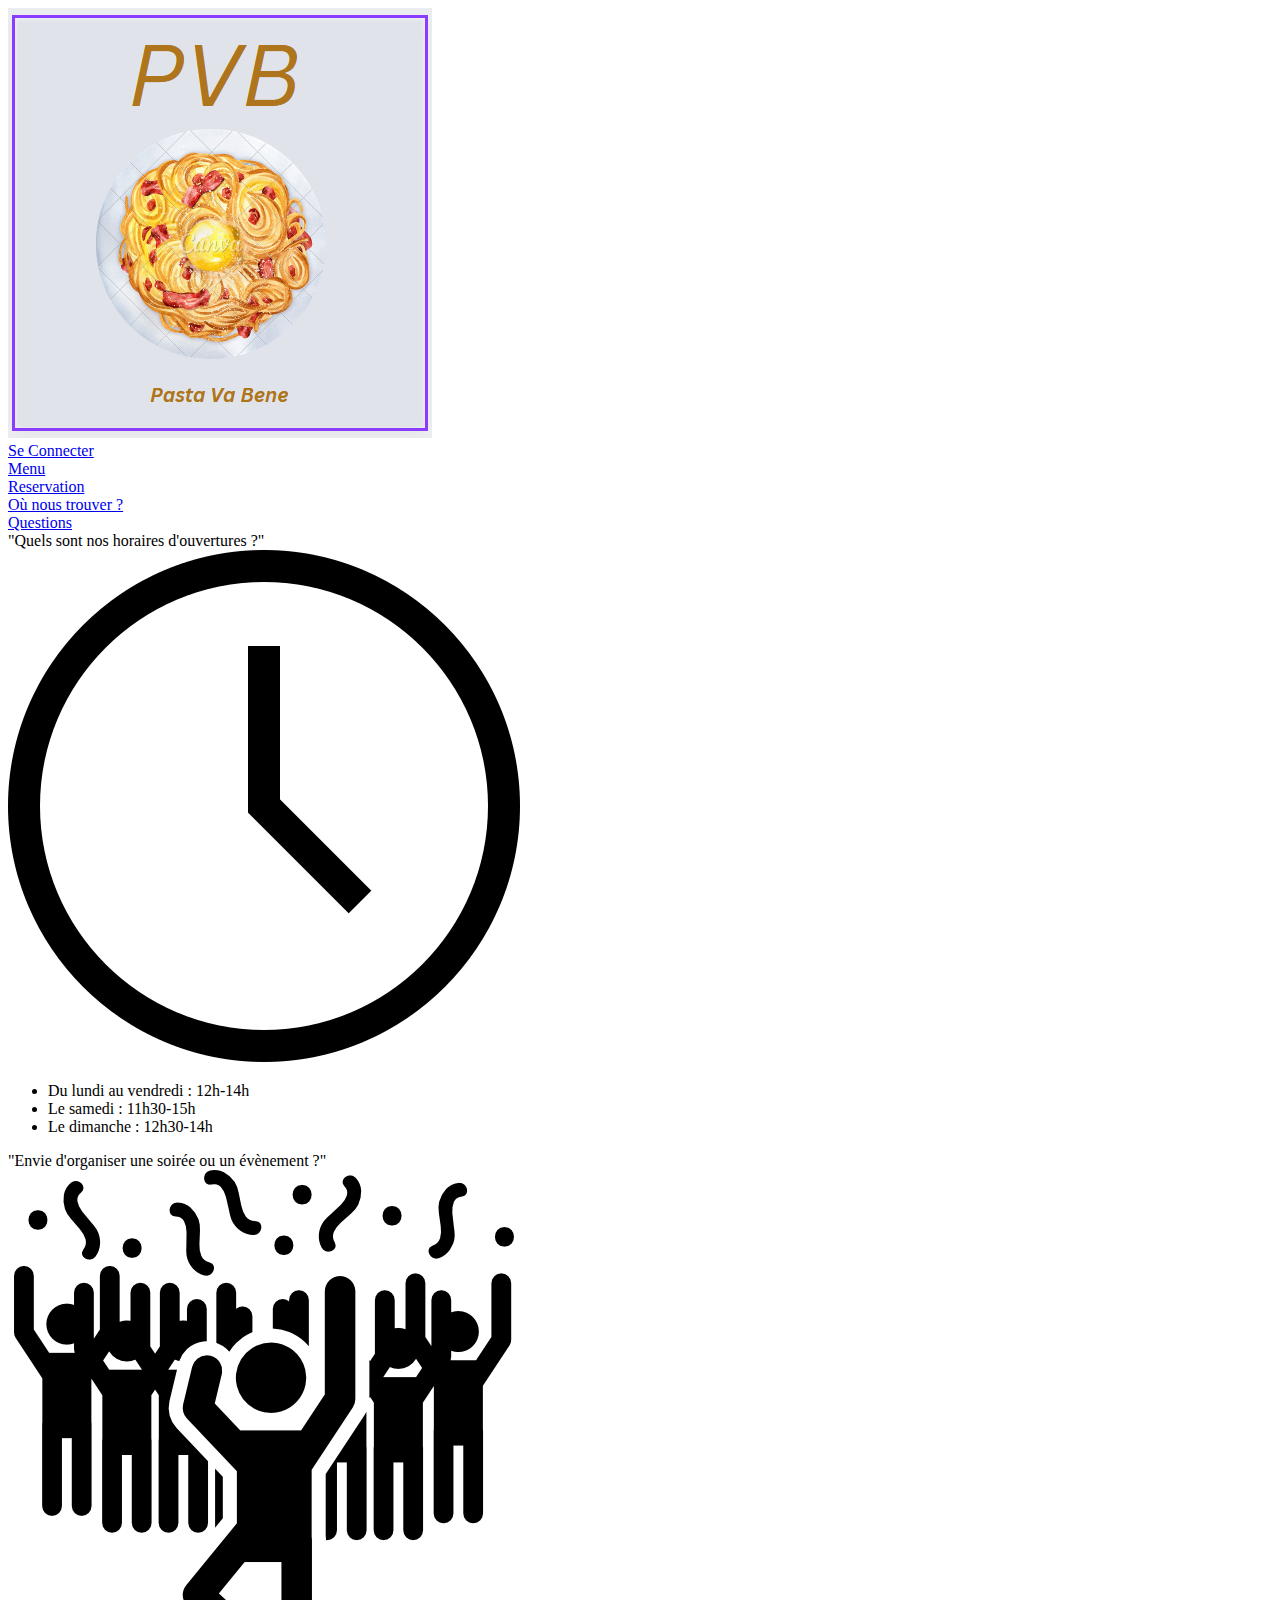
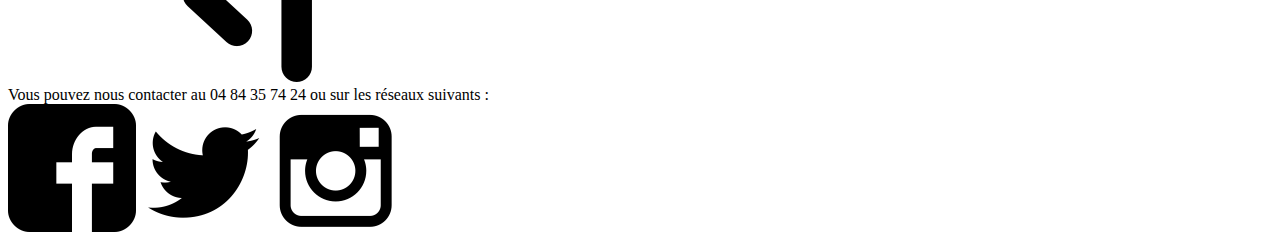
==== index.html @ 0336acf3 "hg" ====
<!DOCTYPE html>
<html lang="fr">
<head>
    <title> Accueil </title>
    <meta charset="utf-8">
    <meta name="description" content="Accueil du site">
    <meta name="keywords" content="restaurant, pâtes, pasta va bene">
    <meta name="author" content="PIAT Romain, GIONNANE Noa, MASQUELIER Clement">
    <link rel="icon" type="image/x-icon" href="images/logo.png">
    <link rel="stylesheet" type="text/css" href="css/index.css">
</head>

    <body>
        <nav>
            <div>
                <a id="logo" href="index.html"> <!--il y avait une faute ici ca faisait beuguer-->
                    <img src="images/logo.png" alt="Logo">
                </a>
                   
                <a id="connect" href="HTML/connect.html">
                    <div>
                        Se Connecter
                    </div>
                </a>
                <a id="menu" href="HTML/menu.html">
                    <div>
                        Menu
                    </div>
                </a>
                <a id="reservation" href="HTML/reservation.html">
                    <div>
                        Reservation
                    </div>
                </a>
                <a id="localisation" href="HTML/localisation.html">
                    <div>
                        Où nous trouver ?
                    </div>
                </a>
                <a id="questions" href="HTML/questions.html">
                    <div>
                        Questions
                    </div>
                </a>
            </div>
        </nav>
        <header>   
        </header>

        <div id="accueil">
            <div class="horaires">
                <div class="question1">"Quels sont nos horaires d'ouvertures ?"</div>
                <img id="horloge" src="images/horloge.png" alt="symbole">
                <div class="rep">
                    <ul>
                        <li>Du lundi au vendredi : 12h-14h</li>
                        <li>Le samedi : 11h30-15h</li>
                        <li>Le dimanche : 12h30-14h</li>
                    </ul>
                </div>
            </div>

            <div class="soiree">
                <div class="question2">"Envie d'organiser une soirée ou un évènement ?"</div>
                <img id="fete" src="images/soiree.png" alt="symbole">
            </div>

            <div class="test">
                
            </div>
        </div>

        <footer>

            <div class="numero">
                Vous pouvez nous contacter au 04 84 35 74 24 ou sur les réseaux suivants :
            </div>

            <div id="reseaux">
                <a class="facebook" href="http://facebook.com/" target="_blank"><img src="images/facebook.png" alt="Facebook pasta va bene"></a>
                <a class="twitter" href="http://twitter.com/" target="_blank"><img src="images/twitter.png" alt="Twitter pasta va bene"></a>
                <a class="instagram" href="http://instagram.com/" target="_blank"><img src="images/instagram.png" alt="Instagram pasta va bene"></a>
            </div>
        </footer>
    </body>
</html>
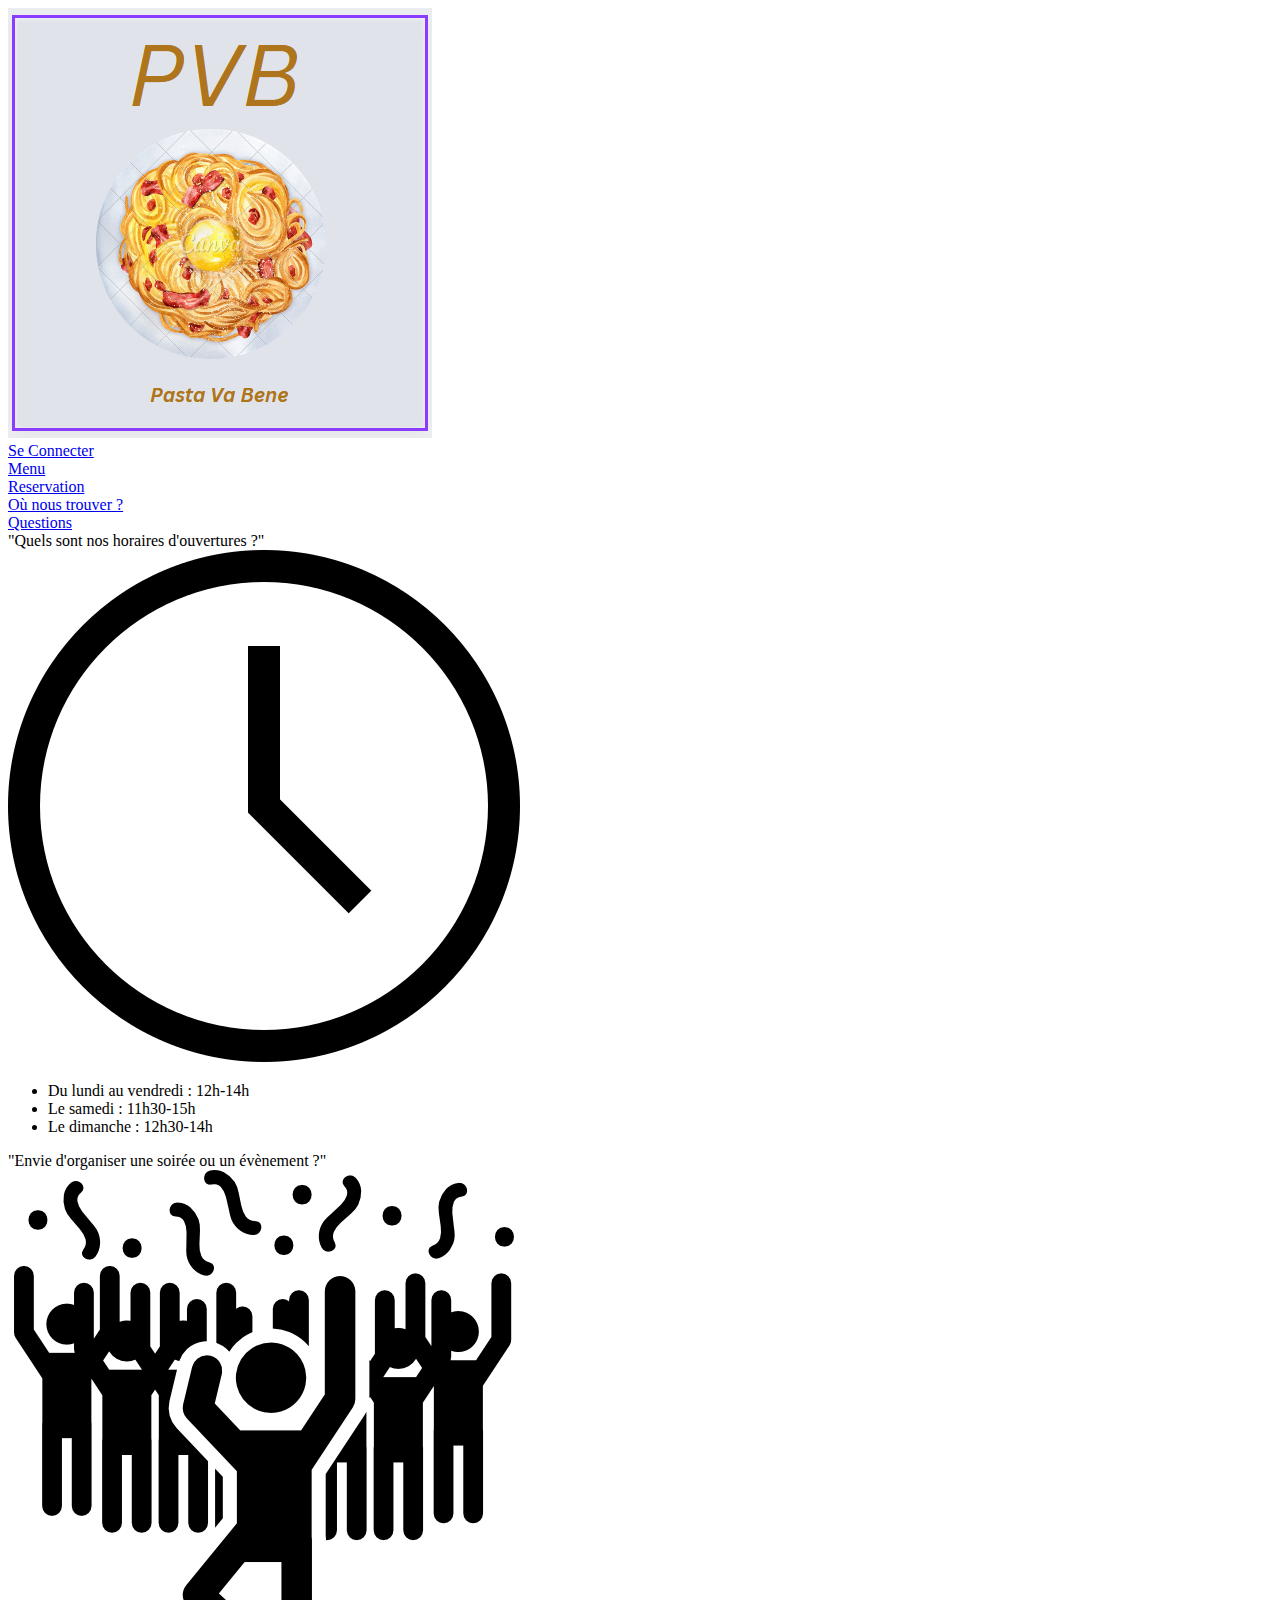
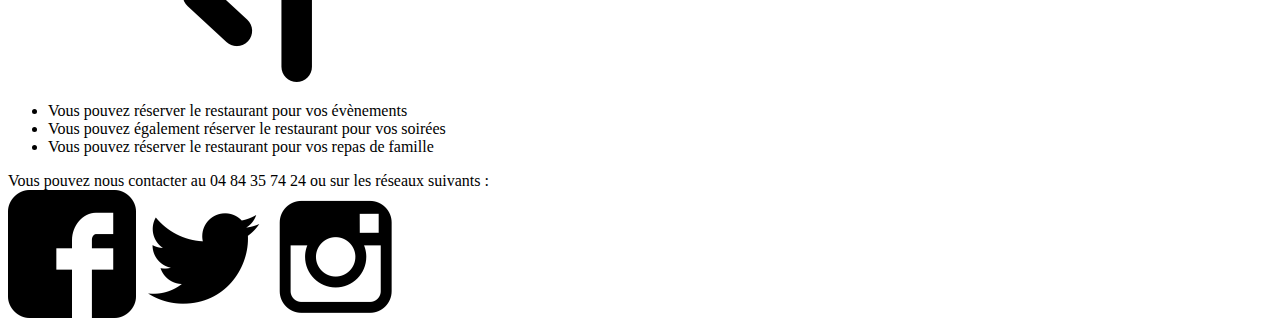
==== commit c2a87ad8: "ufejfubejh zhg jhbz" ====
--- a/index.html
+++ b/index.html
@@ -48,25 +48,35 @@
         </header>
 
         <div id="accueil">
-            <div class="horaires">
-                <div class="question1">"Quels sont nos horaires d'ouvertures ?"</div>
-                <img id="horloge" src="images/horloge.png" alt="symbole">
-                <div class="rep">
-                    <ul>
-                        <li>Du lundi au vendredi : 12h-14h</li>
-                        <li>Le samedi : 11h30-15h</li>
-                        <li>Le dimanche : 12h30-14h</li>
-                    </ul>
+            <div class="horairesHoverer">
+                <div class="horaires">
+                    <div class="front" id="question1">"Quels sont nos horaires d'ouvertures ?"</div>
+                    <img class="front" id="horloge" src="images/horloge.png" alt="symbole">
+                    
+                
+                    <div class="rep">
+                        <ul class="back">
+                            <li>Du lundi au vendredi : 12h-14h</li>
+                            <li>Le samedi : 11h30-15h</li>
+                            <li>Le dimanche : 12h30-14h</li>
+                        </ul>
+                    </div>
+                
                 </div>
             </div>
-
-            <div class="soiree">
-                <div class="question2">"Envie d'organiser une soirée ou un évènement ?"</div>
-                <img id="fete" src="images/soiree.png" alt="symbole">
-            </div>
-
-            <div class="test">
+            <div class="soireeHoverer">
+                <div class="soiree">
+                    <div class="front" id="question2">"Envie d'organiser une soirée ou un évènement ?"</div>
+                    <img class="front" id="fete" src="images/soiree.png" alt="symbole">
                 
+                    <div class="rep">
+                        <ul class="back">
+                            <li>Vous pouvez réserver le restaurant pour vos évènements</li>
+                            <li>Vous pouvez également réserver le restaurant pour vos soirées</li>
+                            <li>Vous pouvez réserver le restaurant pour vos repas de famille</li>
+                        </ul>
+                    </div>
+                </div>
             </div>
         </div>
 
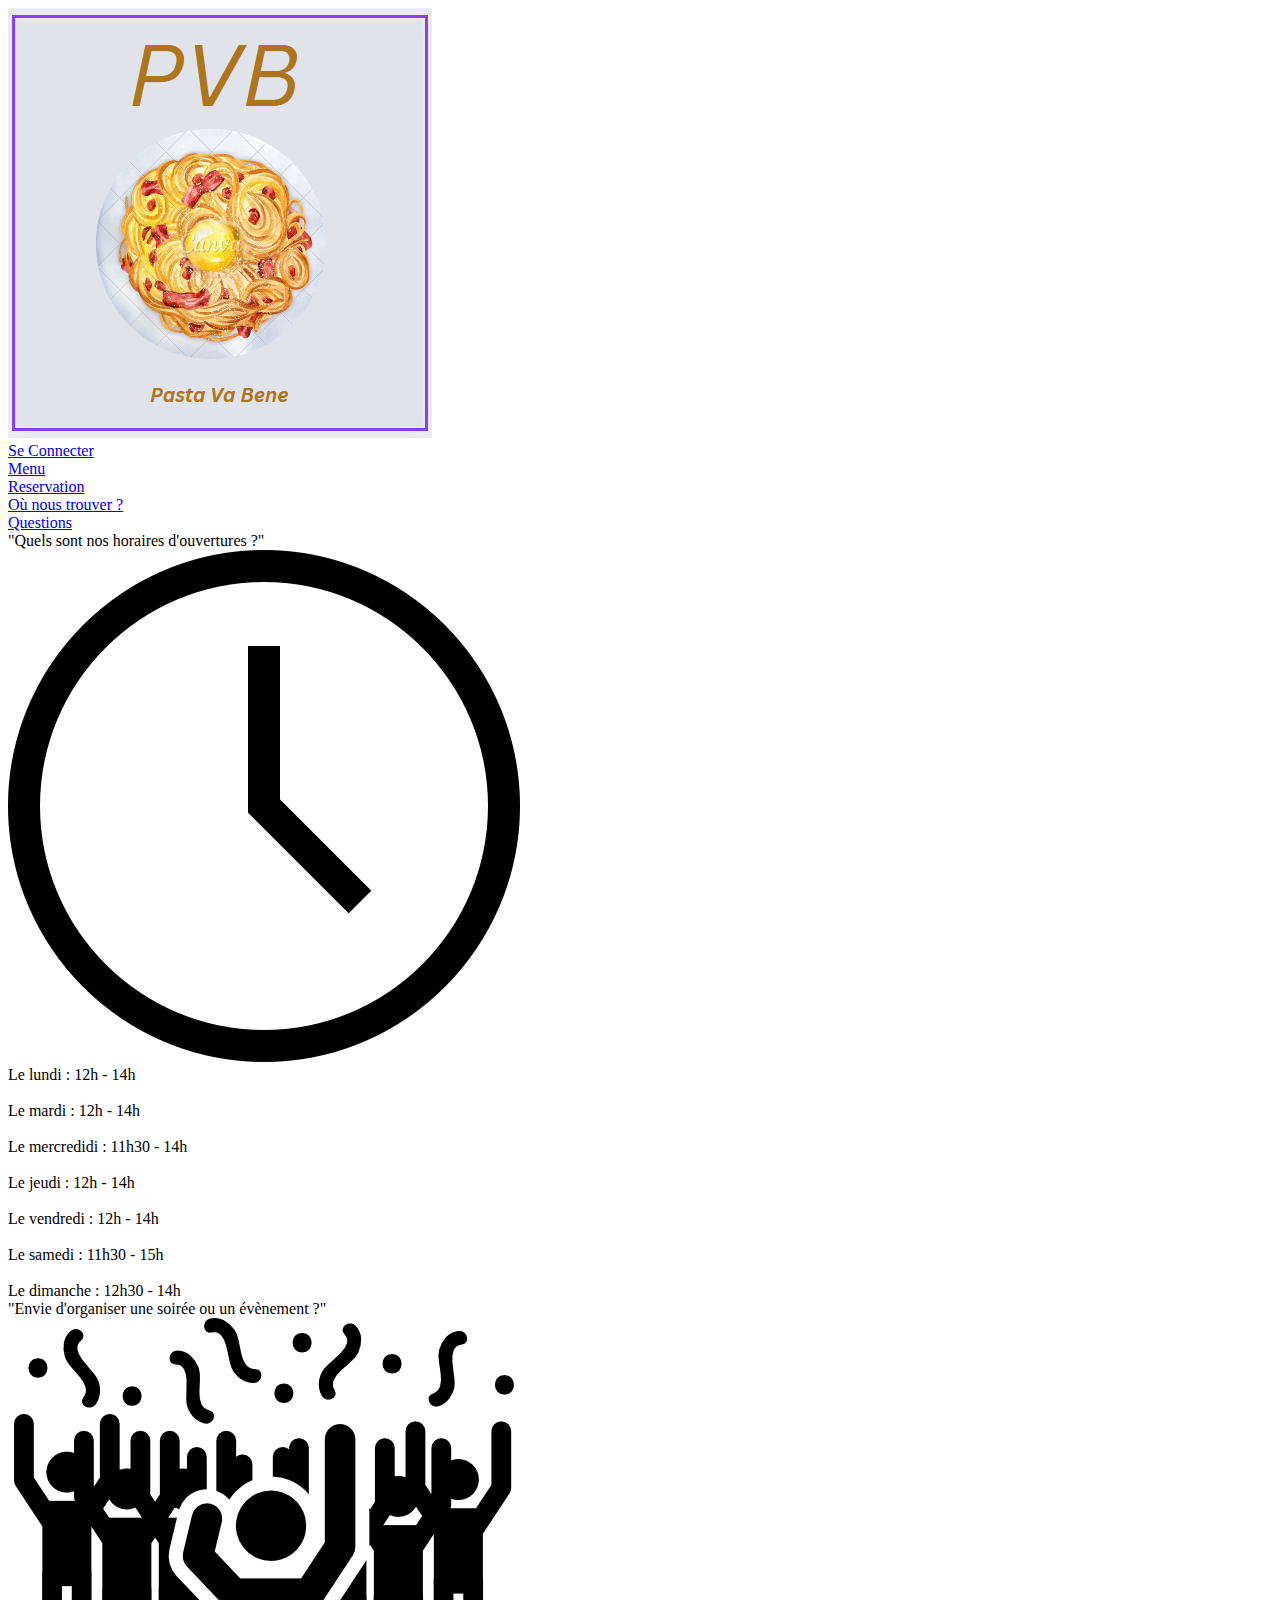
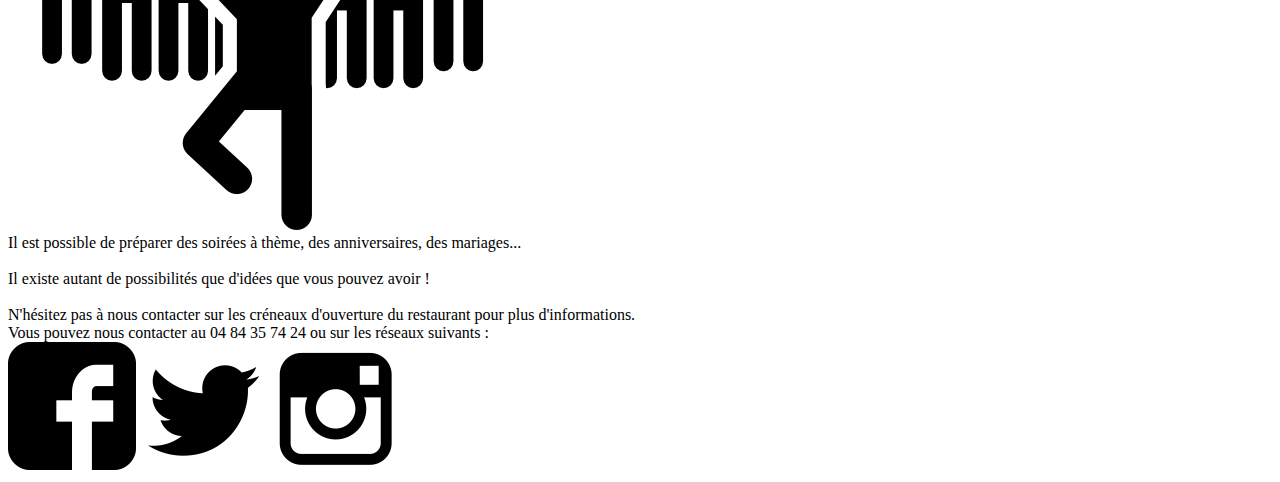
==== commit f046b23a: "jjc" ====
--- a/index.html
+++ b/index.html
@@ -13,7 +13,7 @@
     <body>
         <nav>
             <div>
-                <a id="logo" href="index.html"> <!--il y avait une faute ici ca faisait beuguer-->
+                <a id="logo" href="index.html"> 
                     <img src="images/logo.png" alt="Logo">
                 </a>
                    
@@ -55,11 +55,21 @@
                     
                 
                     <div class="rep">
-                        <ul class="back">
-                            <li>Du lundi au vendredi : 12h-14h</li>
-                            <li>Le samedi : 11h30-15h</li>
-                            <li>Le dimanche : 12h30-14h</li>
-                        </ul>
+                        <div class="back">
+                            Le lundi : 12h - 14h
+                            <br><br>
+                            Le mardi : 12h - 14h
+                            <br><br>
+                            Le mercredidi : 11h30 - 14h
+                            <br><br>
+                            Le jeudi : 12h - 14h
+                            <br><br>
+                            Le vendredi : 12h - 14h
+                            <br><br>
+                            Le samedi : 11h30 - 15h
+                            <br><br>
+                            Le dimanche : 12h30 - 14h
+                        </div>
                     </div>
                 
                 </div>
@@ -70,11 +80,13 @@
                     <img class="front" id="fete" src="images/soiree.png" alt="symbole">
                 
                     <div class="rep">
-                        <ul class="back">
-                            <li>Vous pouvez réserver le restaurant pour vos évènements</li>
-                            <li>Vous pouvez également réserver le restaurant pour vos soirées</li>
-                            <li>Vous pouvez réserver le restaurant pour vos repas de famille</li>
-                        </ul>
+                        <div class="back">
+                            Il est possible de préparer des soirées à thème, des anniversaires, des mariages...
+                            <br><br>
+                            Il existe autant de possibilités que d'idées que vous pouvez avoir !
+                            <br><br>
+                            N'hésitez pas à nous contacter sur les créneaux d'ouverture du restaurant pour plus d'informations.
+                        </div>
                     </div>
                 </div>
             </div>
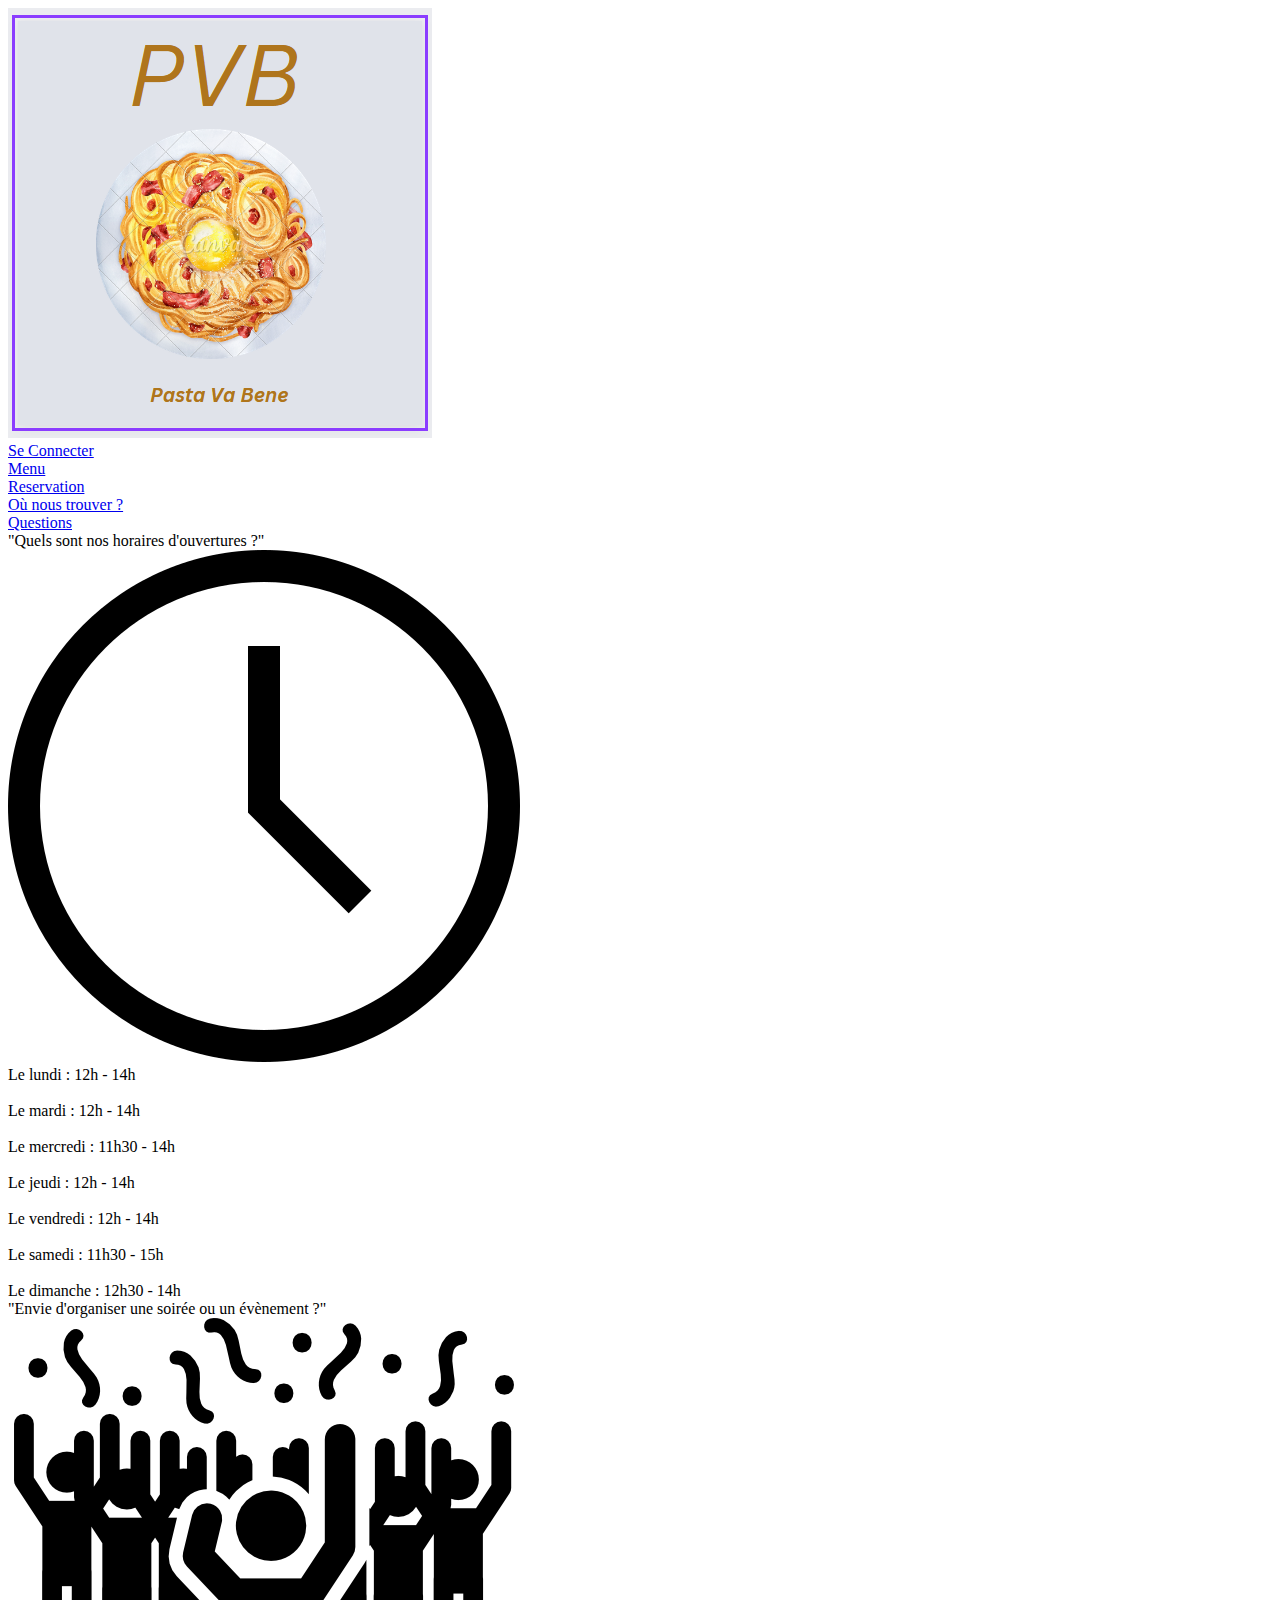
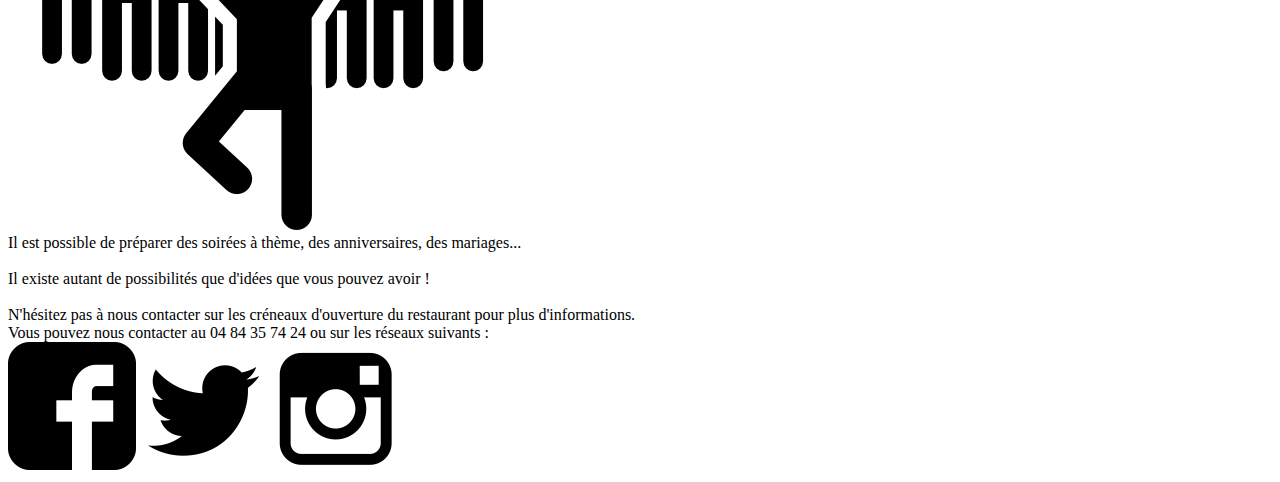
==== commit e14cc5b5: "btebt" ====
--- a/index.html
+++ b/index.html
@@ -55,12 +55,12 @@
                     
                 
                     <div class="rep">
-                        <div class="back">
+                        <div id="carte1" class="back">
                             Le lundi : 12h - 14h
                             <br><br>
                             Le mardi : 12h - 14h
                             <br><br>
-                            Le mercredidi : 11h30 - 14h
+                            Le mercredi : 11h30 - 14h
                             <br><br>
                             Le jeudi : 12h - 14h
                             <br><br>
@@ -80,7 +80,7 @@
                     <img class="front" id="fete" src="images/soiree.png" alt="symbole">
                 
                     <div class="rep">
-                        <div class="back">
+                        <div id="carte2" class="back">
                             Il est possible de préparer des soirées à thème, des anniversaires, des mariages...
                             <br><br>
                             Il existe autant de possibilités que d'idées que vous pouvez avoir !
@@ -92,7 +92,7 @@
             </div>
         </div>
 
-        <footer>
+        <footer> 
 
             <div class="numero">
                 Vous pouvez nous contacter au 04 84 35 74 24 ou sur les réseaux suivants :
